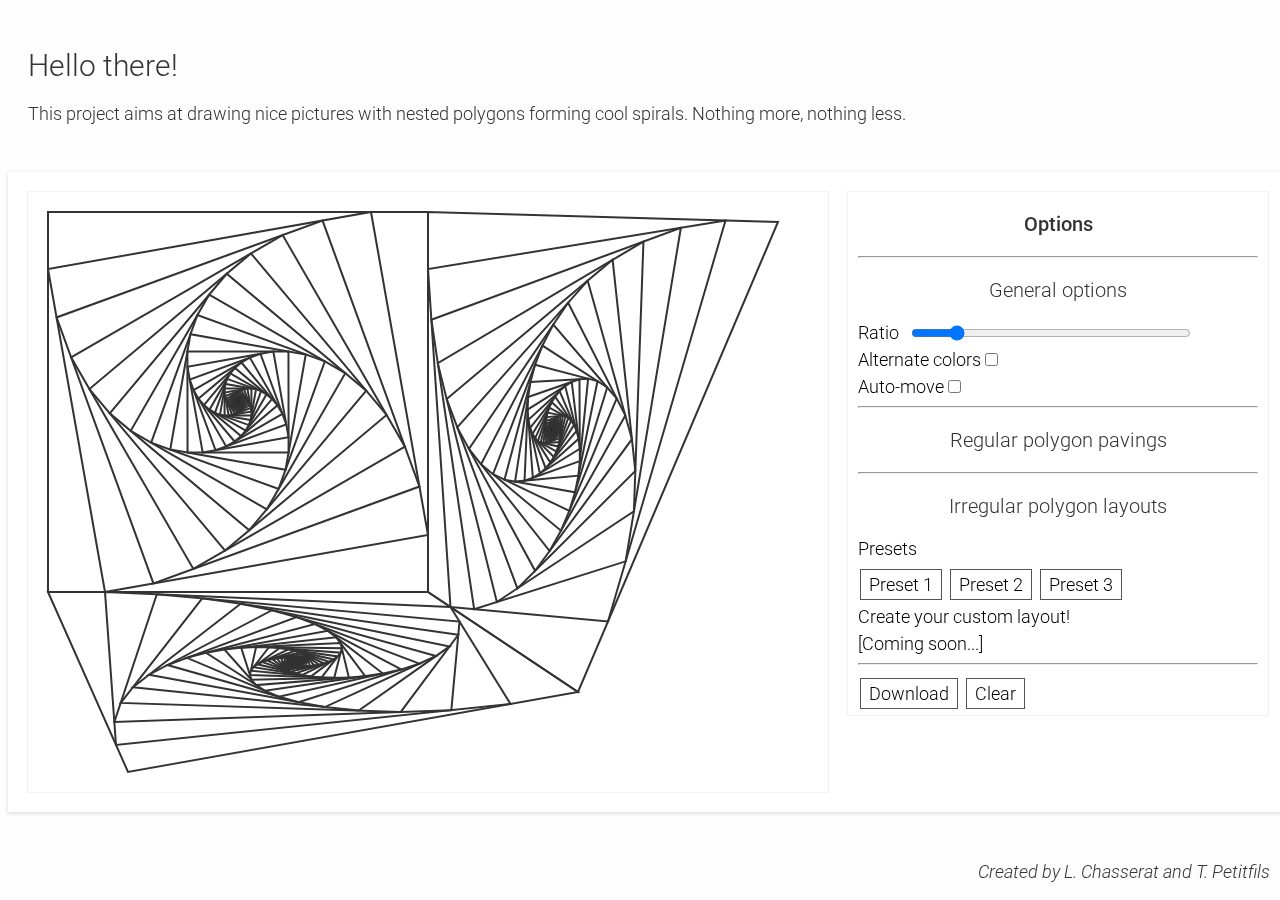
==== gui/drawer.html @ ca013388 "Sidebar CSS improvements" ====
<!DOCTYPE html>
<head>
	<title>Polygon spirals</title

  <!-- Charset -->
  <meta content="text/html;charset=utf-8" http-equiv="Content-Type">
  <meta content="utf-8" http-equiv="encoding">

  <!-- Roboto font -->
  <link rel="preconnect" href="https://fonts.googleapis.com">
  <link rel="preconnect" href="https://fonts.gstatic.com" crossorigin>
  <link href="https://fonts.googleapis.com/css?family=Roboto:300,500" rel="stylesheet">

  <!-- Stylesheet -->
  <link href="./drawer.css" rel="stylesheet">
</head>
<body class="grey-background">
	<div class="description darkgrey-text">
		<h1>Hello there!</h1>
		<p>This project aims at drawing nice pictures with nested polygons forming cool spirals. Nothing more, nothing less.</p>
	</div>
  <div class="drawer">
    <canvas id="the-canvas" width="800" height="600"></canvas>
    <div class="sidebar">
      <p class="sidebar-title">Options</p>
			<hr>
      <p class="sidebar-subtitle">General options</p>
			<div class="options-entry">
				<label class="inline-label" for="ratio-range">Ratio</label>
			  <input type="range" id="ratio" name="ratio-range" min="0.01" max="0.99"
						   value="0.15" step="0.005" class="slider">
			</div>
 			<div class="options-entry">
 				<label for="alternate">Alternate colors</label>
 			  <input type="checkbox" id="alternate-colors" name="alternate">
 			</div>
 			<div class="options-entry">
 				<label for="auto-move">Auto-move</label>
 			  <input type="checkbox" id="auto-move" name="auto-move">
 			</div>
			<hr>
			<p class="sidebar-subtitle">Regular polygon pavings</p>
			<hr>
			<p class="sidebar-subtitle">Irregular polygon layouts</p>
			<div class="options-entry">
 				<label for="alternate">Presets</label>
 			</div>
			<button class="button" id="preset1-button" onclick="applyPreset(preset1);">Preset 1</button>
			<button class="button" id="preset2-button" onclick="applyPreset(preset2);">Preset 2</button>
			<button class="button" id="preset3-button" onclick="applyPreset(preset3);">Preset 3</button>
			<div class="options-entry">
 				<label for="alternate">Create your custom layout!</label>
 			</div>
			[Coming soon...]
			<hr>
		  <button class="button" id="download-button" onclick="downloadCanvasAsPng();">Download</button>
			<button class="button" id="clear-button" onclick="clearCanvas();">Clear</button>
    </div>
  </div>

  <div class="footer darkgrey-text">
    <p>Created by L. Chasserat and T. Petitfils</p>
  </div>

</body>

<!-- JS -->
<script type="text/javascript" src="./drawer.js"></script>
</html>
---- gui/drawer.css ----
body {
  font-family: 'Roboto', sans-serif;
  font-weight: 300;
  font-size: 18px;
}

h1 {
  color: #333333;
  font-size: 30px;
  font-weight: 300;
}

p {
  color: #333333;
}

.grey-background {
   background: #fdfdfd;
}

.description {
  padding: 20px;
  margin-bottom: 10px;
}

.drawer {
  margin: auto;
  width: 1240px;
  padding: 20px;
  height: 600px;
  box-shadow: rgba(0, 0, 0, 0.16) 0px 1px 4px;
  background-color: white;
}

.sidebar {
  width: 400px;
  float: left;
  padding: 0px 10px 0px 10px;
  margin-left: 20px;
  box-shadow: rgba(0, 0, 0, 0.05) 0px 0px 0px 1px;
}

.sidebar-title {
  text-align: center;
  font-weight: 500;
  font-size: 20px;
}

.sidebar-subtitle {
  text-align: center;
  font-size: 20px;
}

.options-entry {
  display: flex;
  align-items: center;
  margin-bottom: 6px;
}

#the-canvas {
  box-shadow: rgba(0, 0, 0, 0.05) 0px 0px 0px 1px;
  float: left;
}

.footer {
  position: fixed;
  left: 0;
  bottom: 0;
  width: 100%;
  text-align: right;
  font-style: italic;
}

.footer p {
  padding-right:10px;
}

.slider {
  width: 70%;
  background: #d3d3d3;
  transition: opacity .2s;
}

.slider:hover {
  opacity: 1;
}

.inline-label {
  margin-right: 10px;
}

.button {
  font-family: 'Roboto', sans-serif;
  font-weight: 300;
  font-size: 18px;
  padding: 4px 8px;
  text-align: center;
  text-decoration: none;
  display: inline-block;
  margin: 4px 2px;
  transition-duration: 0.4s;
  cursor: pointer;
  background-color: white;
  color: black;
  border: 1px solid #555555;
  margin-bottom: 6px;
}

.button:hover {
  background-color: #555555;
  color: white;
}
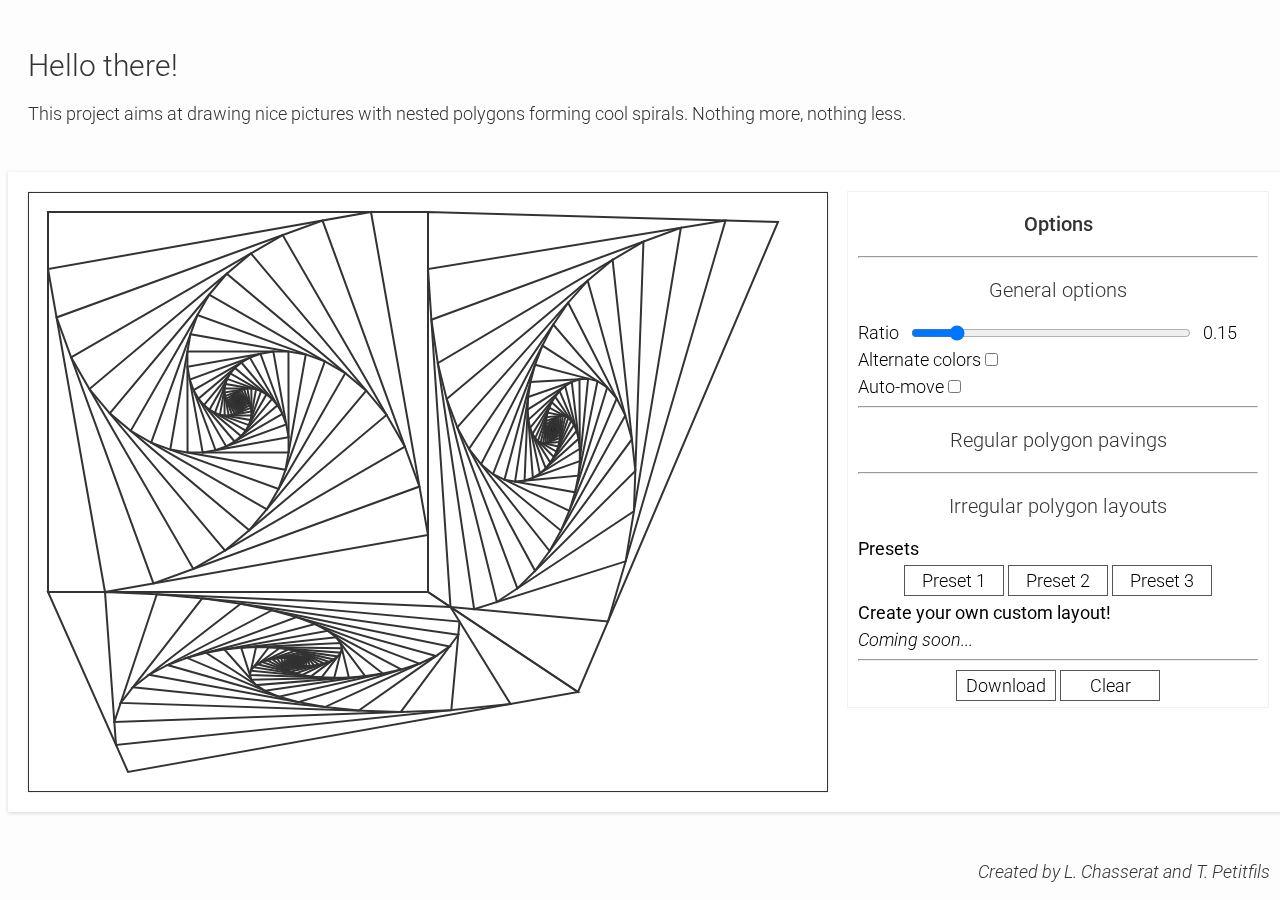
==== commit 594cd60c: "Improve buttons CSS and display slider value" ====
--- a/gui/drawer.html
+++ b/gui/drawer.html
@@ -29,6 +29,7 @@
 				<label class="inline-label" for="ratio-range">Ratio</label>
 			  <input type="range" id="ratio" name="ratio-range" min="0.01" max="0.99"
 						   value="0.15" step="0.005" class="slider">
+				<div id="ratio-value"></div>
 			</div>
  			<div class="options-entry">
  				<label for="alternate">Alternate colors</label>
@@ -43,18 +44,22 @@
 			<hr>
 			<p class="sidebar-subtitle">Irregular polygon layouts</p>
 			<div class="options-entry">
- 				<label for="alternate">Presets</label>
+ 				<label for="alternate"><b>Presets</b></label>
  			</div>
-			<button class="button" id="preset1-button" onclick="applyPreset(preset1);">Preset 1</button>
-			<button class="button" id="preset2-button" onclick="applyPreset(preset2);">Preset 2</button>
-			<button class="button" id="preset3-button" onclick="applyPreset(preset3);">Preset 3</button>
+			<div class="group-of-buttons">
+				<button class="button" id="preset1-button" onclick="applyPreset(preset1);">Preset 1</button>
+				<button class="button" id="preset2-button" onclick="applyPreset(preset2);">Preset 2</button>
+				<button class="button" id="preset3-button" onclick="applyPreset(preset3);">Preset 3</button>
+			</div>
 			<div class="options-entry">
- 				<label for="alternate">Create your custom layout!</label>
+ 				<label for="alternate"><b>Create your own custom layout!</b></label>
  			</div>
-			[Coming soon...]
+			<i>Coming soon...</i>
 			<hr>
-		  <button class="button" id="download-button" onclick="downloadCanvasAsPng();">Download</button>
-			<button class="button" id="clear-button" onclick="clearCanvas();">Clear</button>
+			<div class="group-of-buttons">
+			  <button class="button" id="download-button" onclick="downloadCanvasAsPng();">Download</button>
+				<button class="button" id="clear-button" onclick="clearCanvas();">Clear</button>
+			</div>
     </div>
   </div>
 
--- a/gui/drawer.css
+++ b/gui/drawer.css
@@ -79,6 +79,7 @@
   width: 70%;
   background: #d3d3d3;
   transition: opacity .2s;
+  margin-right: 12px;
 }
 
 .slider:hover {
@@ -96,17 +97,23 @@
   padding: 4px 8px;
   text-align: center;
   text-decoration: none;
-  display: inline-block;
-  margin: 4px 2px;
   transition-duration: 0.4s;
   cursor: pointer;
   background-color: white;
   color: black;
   border: 1px solid #555555;
-  margin-bottom: 6px;
+  display: inline-block;
+  width: 100px;
 }
 
 .button:hover {
   background-color: #555555;
   color: white;
 }
+
+.group-of-buttons {
+  display: inline-block;
+  text-align: center;
+  margin-bottom: 6px;
+  width:100%;
+}
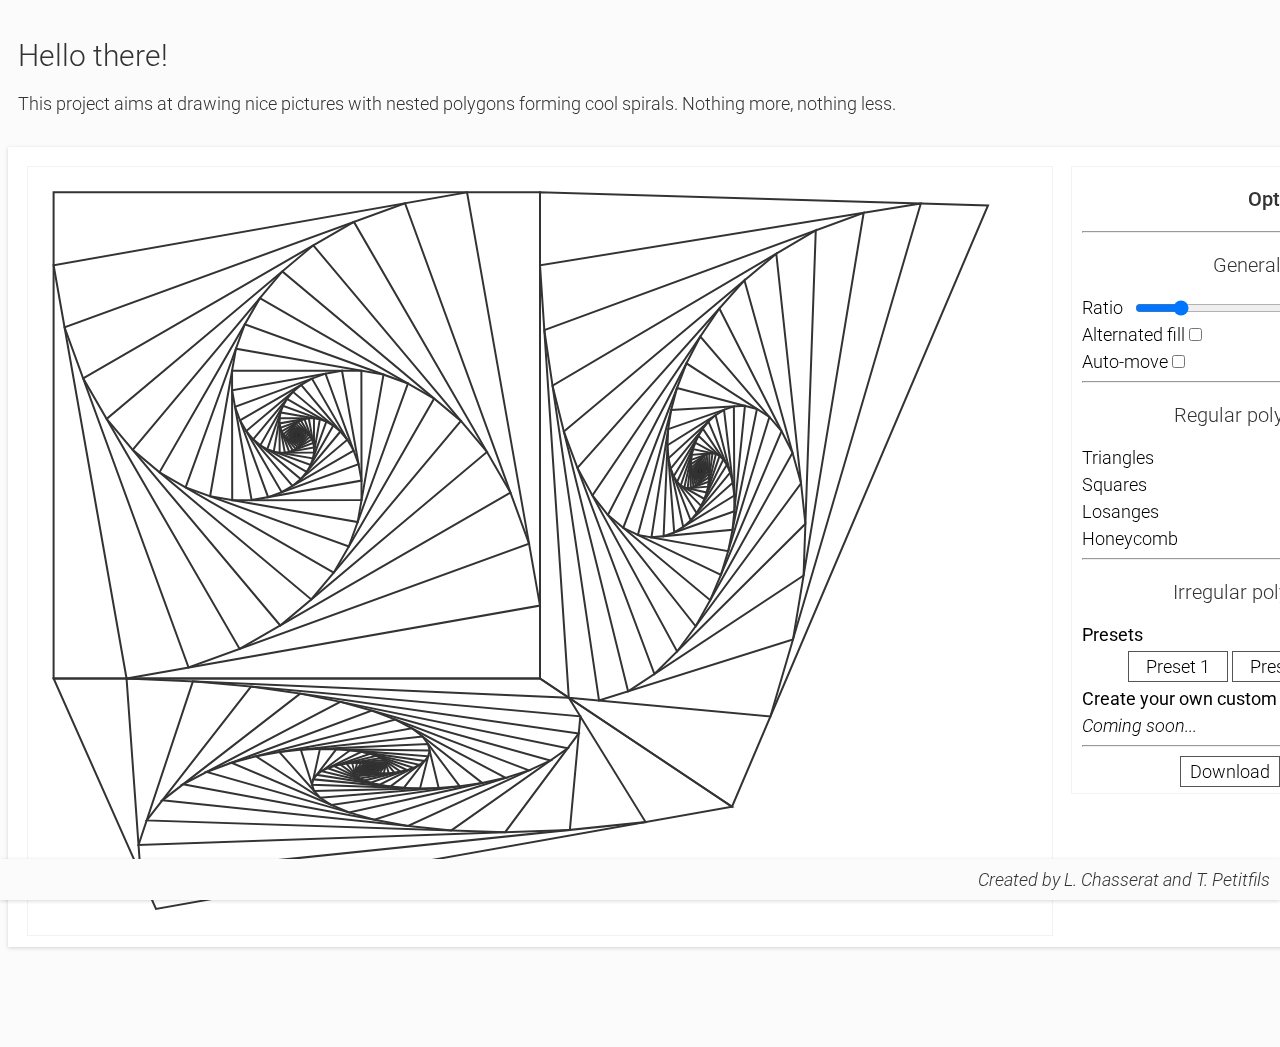
==== commit c83d898f: "Resize canvas, extract dimensions from html and use normalized coordinates do define polygons in js" ====
--- a/gui/drawer.html
+++ b/gui/drawer.html
@@ -20,7 +20,7 @@
 		<p>This project aims at drawing nice pictures with nested polygons forming cool spirals. Nothing more, nothing less.</p>
 	</div>
   <div class="drawer">
-    <canvas id="the-canvas" width="800" height="600"></canvas>
+    <canvas id="the-canvas" width="1024" height="768"></canvas>
     <div class="sidebar">
       <p class="sidebar-title">Options</p>
 			<hr>
@@ -32,7 +32,7 @@
 				<div id="ratio-value"></div>
 			</div>
  			<div class="options-entry">
- 				<label for="alternate">Alternate colors</label>
+ 				<label for="alternate">Alternated fill</label>
  			  <input type="checkbox" id="alternate-colors" name="alternate">
  			</div>
  			<div class="options-entry">
@@ -41,10 +41,22 @@
  			</div>
 			<hr>
 			<p class="sidebar-subtitle">Regular polygon pavings</p>
+			<div class="options-entry">
+ 				Triangles
+ 			</div>
+			<div class="options-entry">
+ 				Squares
+ 			</div>
+			<div class="options-entry">
+ 				Losanges
+ 			</div>
+			<div class="options-entry">
+ 				Honeycomb
+ 			</div>
 			<hr>
 			<p class="sidebar-subtitle">Irregular polygon layouts</p>
 			<div class="options-entry">
- 				<label for="alternate"><b>Presets</b></label>
+ 				<b>Presets</b>
  			</div>
 			<div class="group-of-buttons">
 				<button class="button" id="preset1-button" onclick="applyPreset(preset1);">Preset 1</button>
@@ -52,7 +64,7 @@
 				<button class="button" id="preset3-button" onclick="applyPreset(preset3);">Preset 3</button>
 			</div>
 			<div class="options-entry">
- 				<label for="alternate"><b>Create your own custom layout!</b></label>
+ 				<b>Create your own custom layout!</b>
  			</div>
 			<i>Coming soon...</i>
 			<hr>
@@ -62,12 +74,10 @@
 			</div>
     </div>
   </div>
-
-  <div class="footer darkgrey-text">
-    <p>Created by L. Chasserat and T. Petitfils</p>
-  </div>
-
 </body>
+<div class="footer darkgrey-text grey-background">
+	<p>Created by L. Chasserat and T. Petitfils</p>
+</div>
 
 <!-- JS -->
 <script type="text/javascript" src="./drawer.js"></script>
--- a/gui/drawer.css
+++ b/gui/drawer.css
@@ -2,6 +2,7 @@
   font-family: 'Roboto', sans-serif;
   font-weight: 300;
   font-size: 18px;
+  overflow: scroll;
 }
 
 h1 {
@@ -15,21 +16,22 @@
 }
 
 .grey-background {
-   background: #fdfdfd;
+   background: #fbfbfb;
 }
 
 .description {
-  padding: 20px;
-  margin-bottom: 10px;
+  padding: 10px;
+  margin-bottom: 5px;
 }
 
 .drawer {
   margin: auto;
-  width: 1240px;
+  width: 1464px;
   padding: 20px;
-  height: 600px;
+  height: 760px;
   box-shadow: rgba(0, 0, 0, 0.16) 0px 1px 4px;
   background-color: white;
+  margin-bottom: 100px;
 }
 
 .sidebar {
@@ -69,10 +71,13 @@
   width: 100%;
   text-align: right;
   font-style: italic;
+  box-shadow: rgba(0, 0, 0, 0.16) 0px 1px 4px;
 }
 
 .footer p {
   padding-right:10px;
+  margin-top:10px;
+  margin-bottom:10px;
 }
 
 .slider {
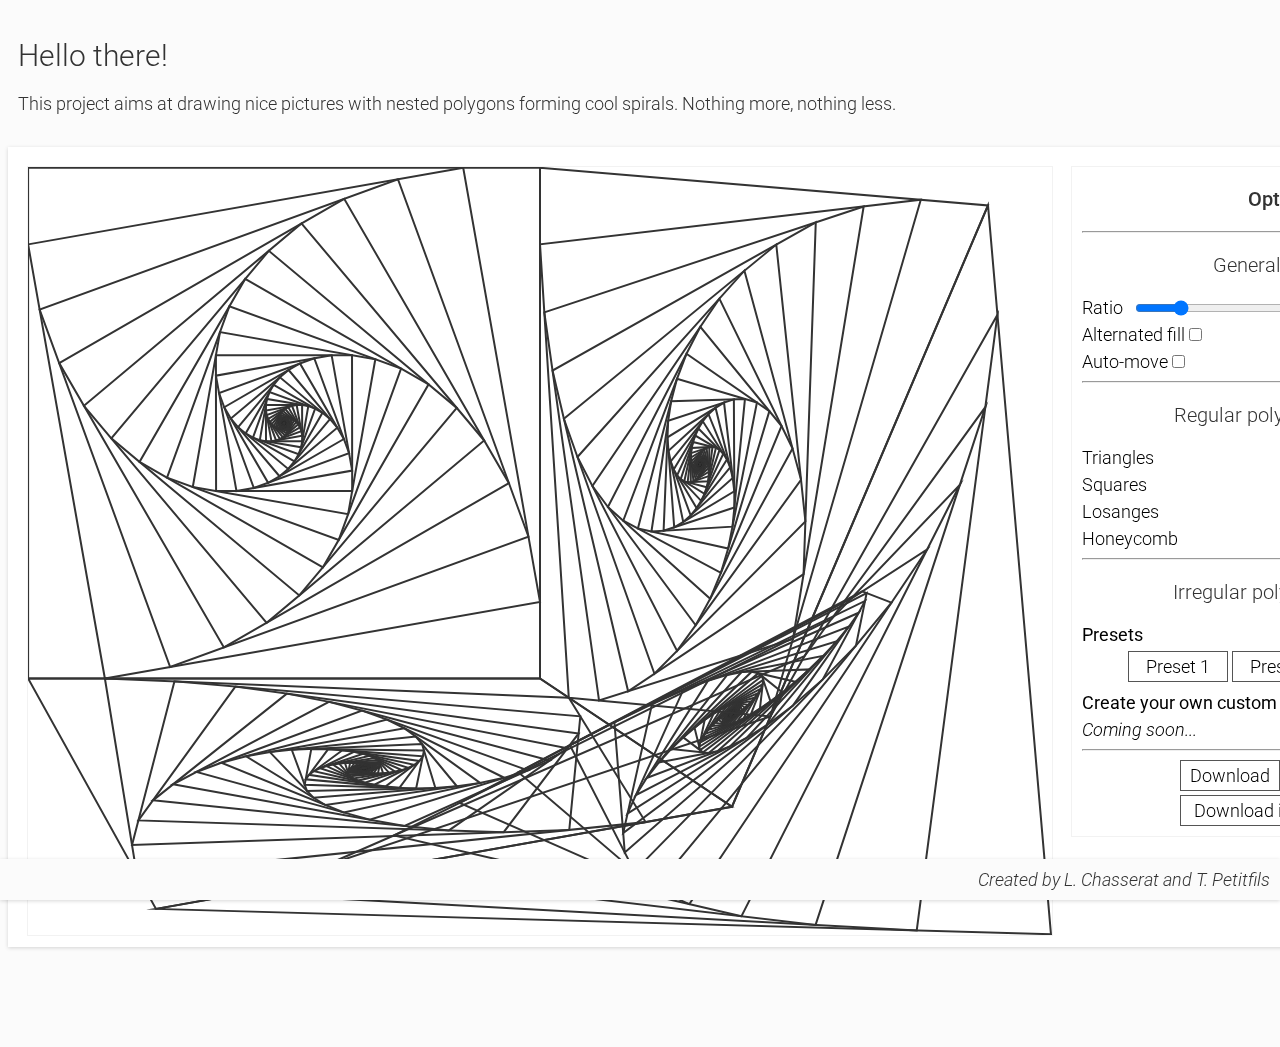
==== commit ecb35668: "Add Download information option" ====
--- a/gui/drawer.html
+++ b/gui/drawer.html
@@ -71,6 +71,7 @@
 			<div class="group-of-buttons">
 			  <button class="button" id="download-button" onclick="downloadCanvasAsPng();">Download</button>
 				<button class="button" id="clear-button" onclick="clearCanvas();">Clear</button>
+				<button class="button large" id="dl-info-button" onclick="downloadInformation();">Download information</button>
 			</div>
     </div>
   </div>
--- a/gui/drawer.css
+++ b/gui/drawer.css
@@ -109,6 +109,11 @@
   border: 1px solid #555555;
   display: inline-block;
   width: 100px;
+  margin-bottom: 4px;
+}
+
+.button.large {
+  width: 204px;
 }
 
 .button:hover {
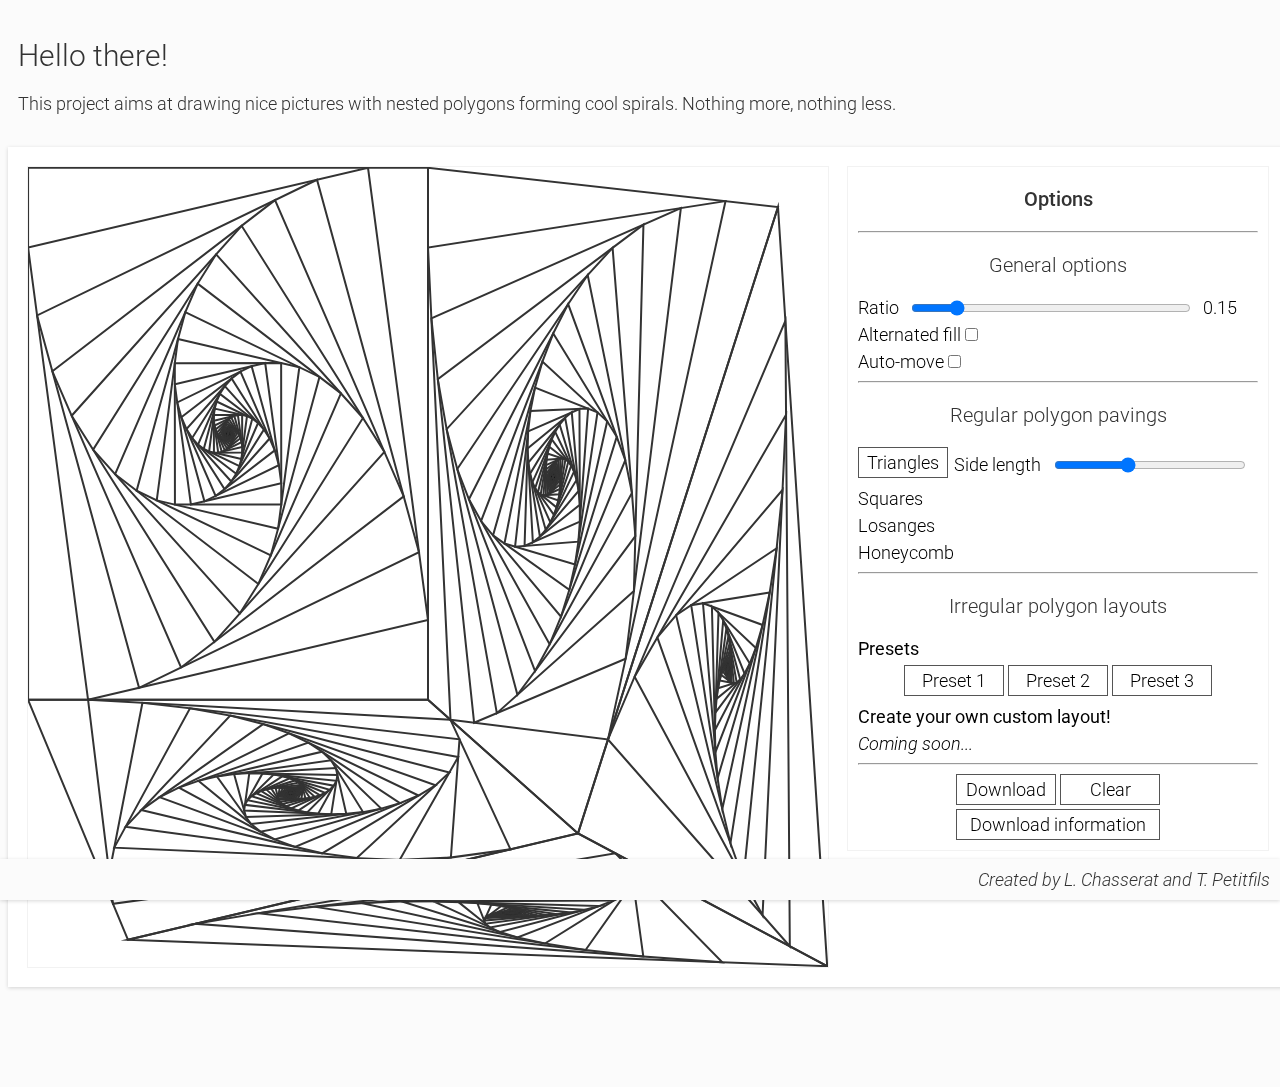
==== commit 989a4b6c: "Add triangle paving" ====
--- a/gui/drawer.html
+++ b/gui/drawer.html
@@ -20,7 +20,7 @@
 		<p>This project aims at drawing nice pictures with nested polygons forming cool spirals. Nothing more, nothing less.</p>
 	</div>
   <div class="drawer">
-    <canvas id="the-canvas" width="1024" height="768"></canvas>
+    <canvas id="the-canvas" width="800" height="800"></canvas>
     <div class="sidebar">
       <p class="sidebar-title">Options</p>
 			<hr>
@@ -42,8 +42,11 @@
 			<hr>
 			<p class="sidebar-subtitle">Regular polygon pavings</p>
 			<div class="options-entry">
- 				Triangles
- 			</div>
+				<button class="button" id="triangles-paving-button" onclick="drawTrianglesPaving();">Triangles</button>
+ 				<div class="paving-range-label">Side length</div>
+			  <input type="range" id="triangles-length-range" name="triangles-length-range" min="0.2" max="1"
+						   value="0.5" step="0.02" class="slider">
+			</div>
 			<div class="options-entry">
  				Squares
  			</div>
--- a/gui/drawer.css
+++ b/gui/drawer.css
@@ -26,9 +26,9 @@
 
 .drawer {
   margin: auto;
-  width: 1464px;
+  width: 1240px;
   padding: 20px;
-  height: 760px;
+  height: 800px;
   box-shadow: rgba(0, 0, 0, 0.16) 0px 1px 4px;
   background-color: white;
   margin-bottom: 100px;
@@ -127,3 +127,10 @@
   margin-bottom: 6px;
   width:100%;
 }
+
+.paving-range-label {
+  display: inline-block;
+  width: 34%;
+  margin-left: 6px;
+  margin-right: 4px;
+}
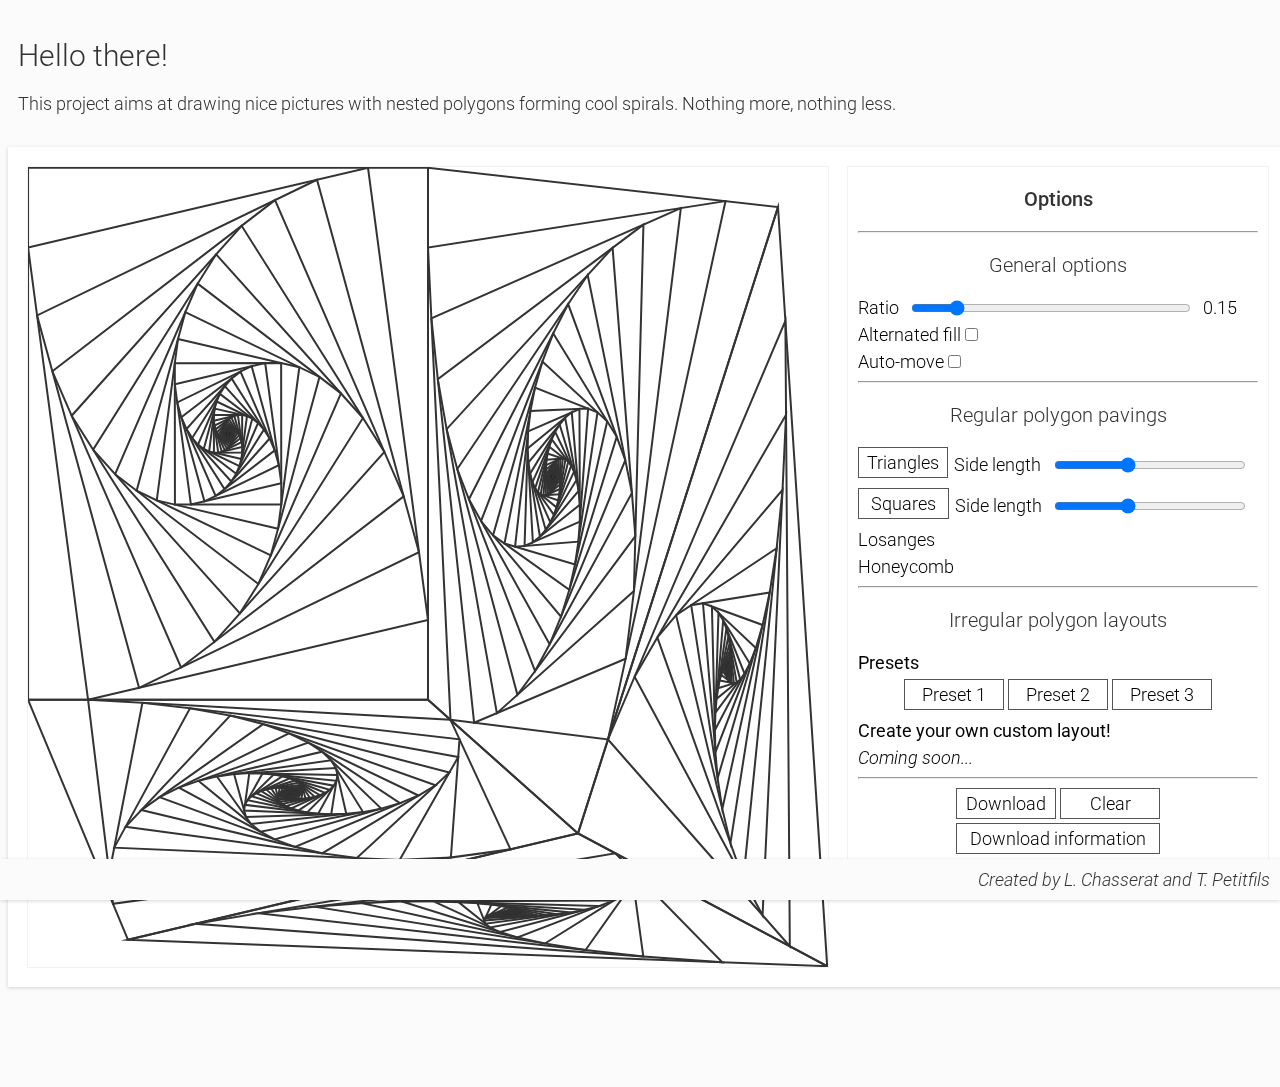
==== commit acbba66a: "Add squares paving" ====
--- a/gui/drawer.html
+++ b/gui/drawer.html
@@ -48,8 +48,11 @@
 						   value="0.5" step="0.02" class="slider">
 			</div>
 			<div class="options-entry">
- 				Squares
- 			</div>
+				<button class="button" id="squares-paving-button" onclick="drawSquaresPaving();">&nbsp;Squares&nbsp;</button>
+ 				<div class="paving-range-label">Side length</div>
+			  <input type="range" id="squares-length-range" name="squares-length-range" min="0.2" max="1"
+						   value="0.5" step="0.02" class="slider">
+			</div>
 			<div class="options-entry">
  				Losanges
  			</div>
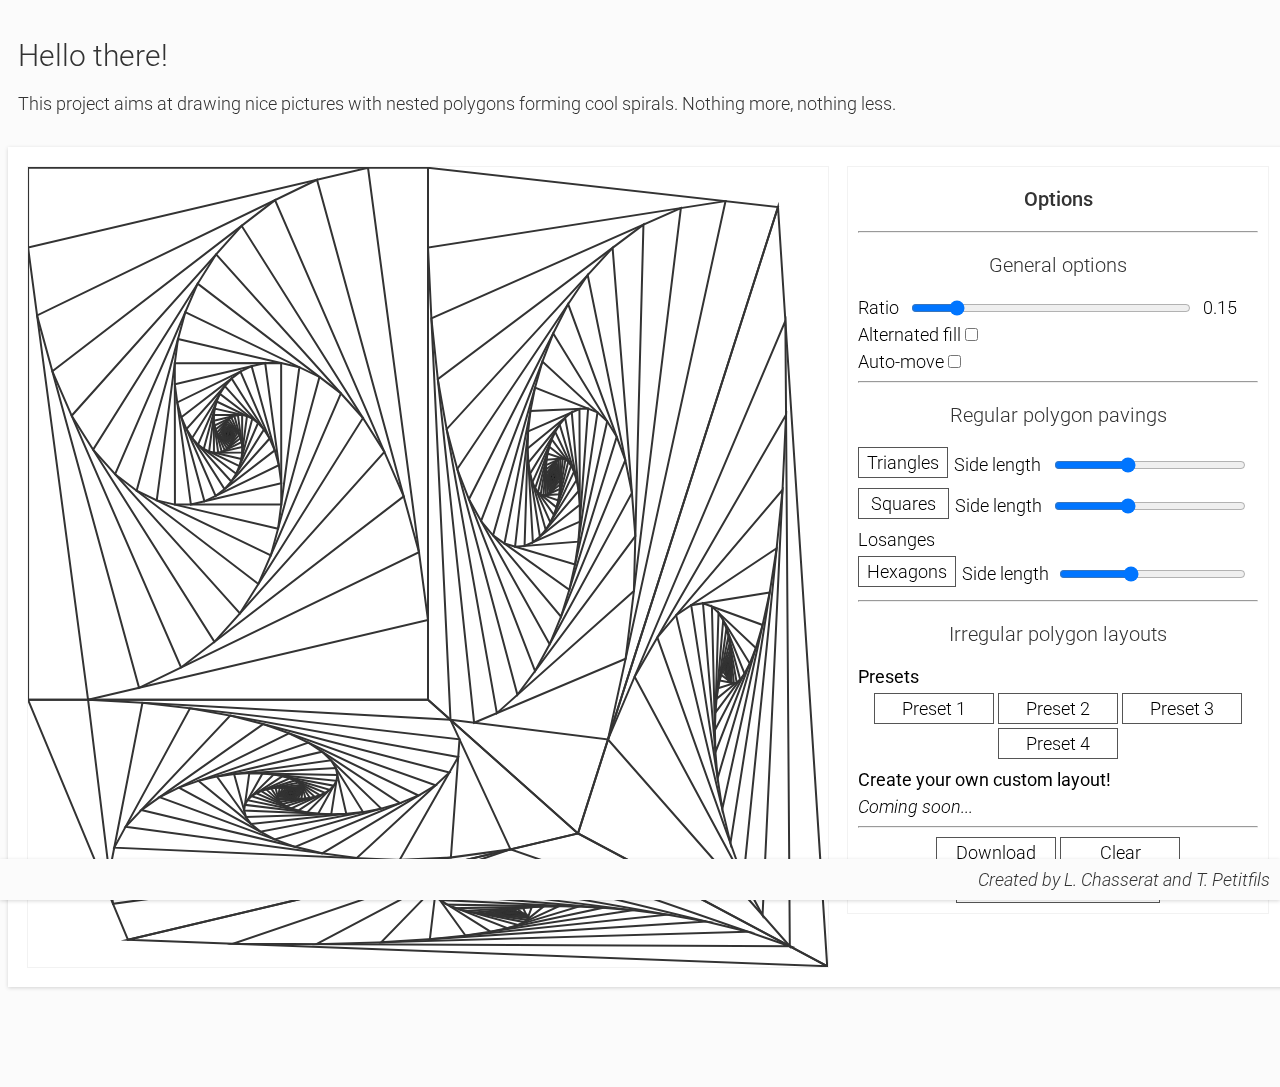
==== commit 99820e5c: "Add honeycomb paving" ====
--- a/gui/drawer.html
+++ b/gui/drawer.html
@@ -57,8 +57,11 @@
  				Losanges
  			</div>
 			<div class="options-entry">
- 				Honeycomb
- 			</div>
+				<button class="button" id="honeycomb-paving-button" onclick="drawHoneycombPaving();">Hexagons</button>
+ 				<div class="paving-range-label">Side length</div>
+			  <input type="range" id="honeycomb-length-range" name="honeycomb-length-range" min="0.2" max="1"
+						   value="0.5" step="0.02" class="slider">
+			</div>
 			<hr>
 			<p class="sidebar-subtitle">Irregular polygon layouts</p>
 			<div class="options-entry">
@@ -68,6 +71,7 @@
 				<button class="button" id="preset1-button" onclick="applyPreset(preset1);">Preset 1</button>
 				<button class="button" id="preset2-button" onclick="applyPreset(preset2);">Preset 2</button>
 				<button class="button" id="preset3-button" onclick="applyPreset(preset3);">Preset 3</button>
+				<button class="button" id="preset4-button" onclick="applyPreset(preset4);">Preset 4</button>
 			</div>
 			<div class="options-entry">
  				<b>Create your own custom layout!</b>
--- a/gui/drawer.css
+++ b/gui/drawer.css
@@ -108,7 +108,7 @@
   color: black;
   border: 1px solid #555555;
   display: inline-block;
-  width: 100px;
+  width: 120px;
   margin-bottom: 4px;
 }
 
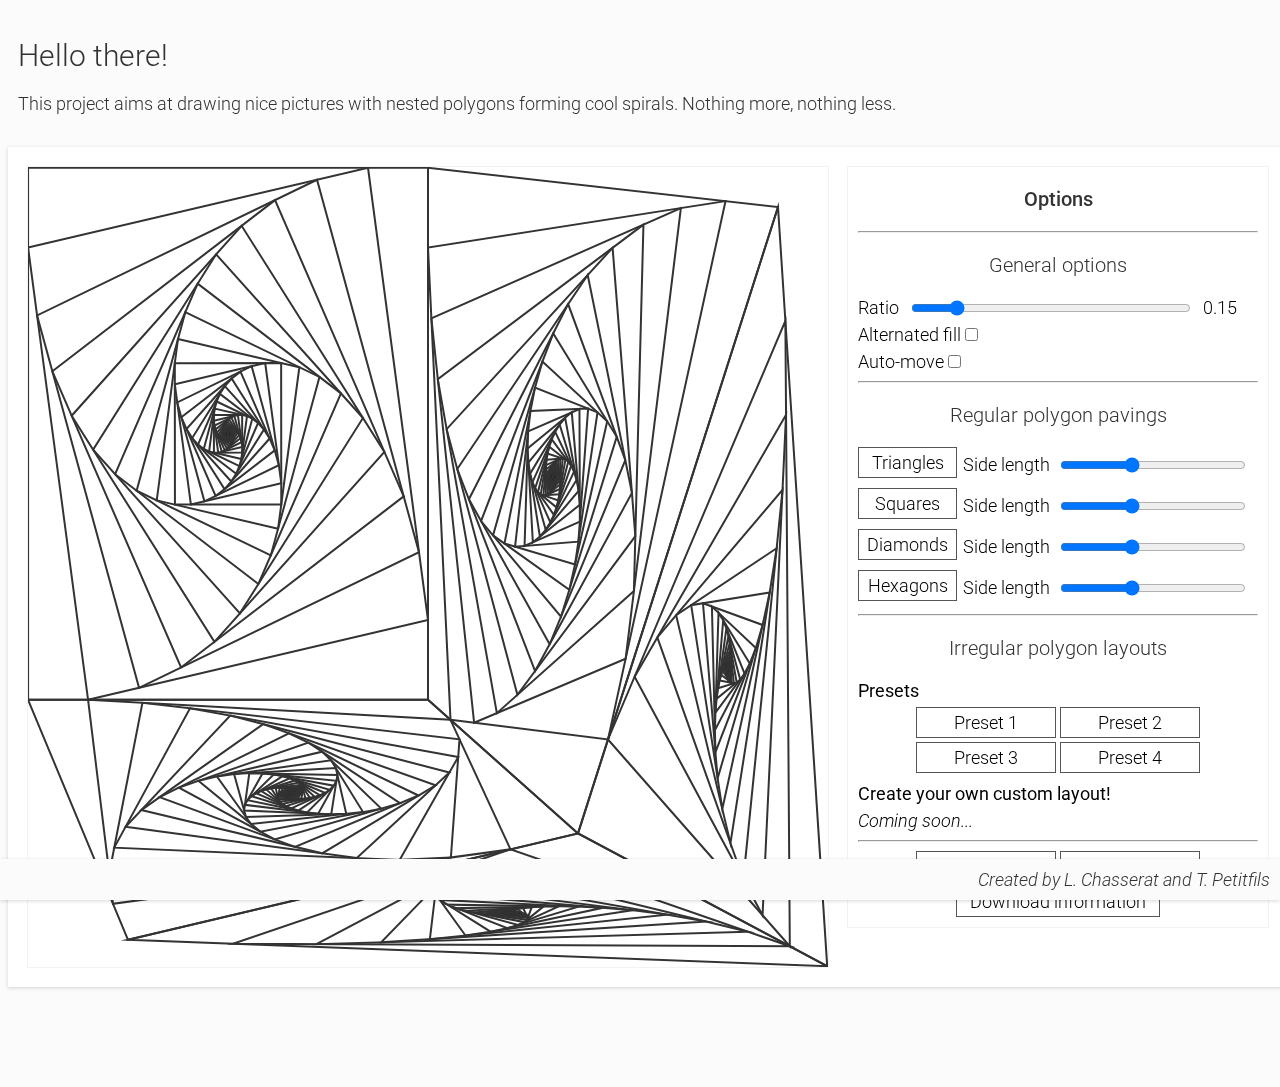
==== commit 1e27d848: "Add diamonds paving" ====
--- a/gui/drawer.html
+++ b/gui/drawer.html
@@ -54,8 +54,11 @@
 						   value="0.5" step="0.02" class="slider">
 			</div>
 			<div class="options-entry">
- 				Losanges
- 			</div>
+				<button class="button" id="diamond-paving-button" onclick="drawDiamondsPaving();">Diamonds</button>
+ 				<div class="paving-range-label">Side length</div>
+			  <input type="range" id="diamonds-length-range" name="diamonds-length-range" min="0.2" max="1"
+						   value="0.5" step="0.02" class="slider">
+			</div>
 			<div class="options-entry">
 				<button class="button" id="honeycomb-paving-button" onclick="drawHoneycombPaving();">Hexagons</button>
  				<div class="paving-range-label">Side length</div>
--- a/gui/drawer.css
+++ b/gui/drawer.css
@@ -108,7 +108,7 @@
   color: black;
   border: 1px solid #555555;
   display: inline-block;
-  width: 120px;
+  width: 140px;
   margin-bottom: 4px;
 }
 
